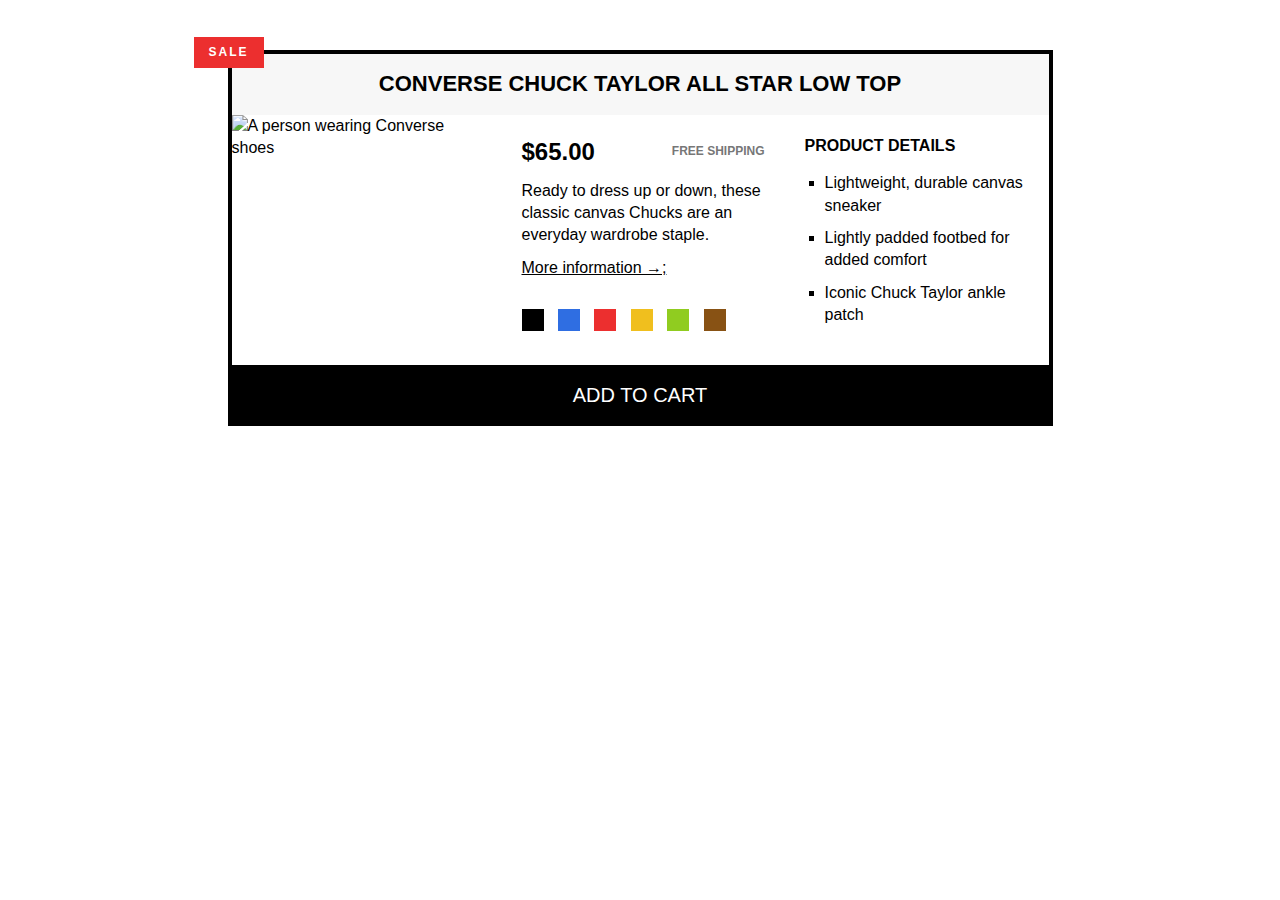
==== starter/04-CSS-Layouts/challenge04.html @ 53400bf7 "Update materials" ====
<!DOCTYPE html>
<html lang="en">
  <head>
    <meta charset="UTF-8" />
    <meta name="viewport" content="width=device-width, initial-scale=1.0" />
    <link href="challenge04.css" rel="stylesheet" />
    <title>Section 4 - Challenge #1</title>
  </head>
  <body>
    <article class="product">
      <h2 class="product-title">Converse Chuck Taylor All Star Low Top</h2>
      <div class="clearfix">
        <img
          src="img/challenges.jpg"
          alt="A person wearing Converse shoes"
          width="250"
          height="250"
          class="product-img"
        />

        <div class="product-info">
          <div>
            <p class="price"><strong>$65.00</strong></p>
            <p class="shipping">Free shipping</p>
          </div>
          <p class="sale">Sale</p>

          <p class="product-description">
            Ready to dress up or down, these classic canvas Chucks are an
            everyday wardrobe staple.
          </p>
          <a class="more-info" href="https://www,converse.com"
            >More information &rarr;;</a
          >

          <div class="colors">
            <div class="color"></div>
            <div class="color color-blue"></div>
            <div class="color color-red"></div>
            <div class="color color-yellow"></div>
            <div class="color color-green"></div>
            <div class="color color-brown"></div>
          </div>
        </div>

        <div class="product-details">
          <h3 class="details-title">Product details</h3>
          <ul class="details-list">
            <li>Lightweight, durable canvas sneaker</li>
            <li>Lightly padded footbed for added comfort</li>
            <li>Iconic Chuck Taylor ankle patch</li>
          </ul>
        </div>
      </div>
      <button class="add-cart">Add to cart</button>
    </article>
  </body>
</html>
---- starter/04-CSS-Layouts/challenge04.css ----
* {
  margin: 0;
  padding: 0;
  box-sizing: border-box;
}

body {
  font-family: sans-serif;
  line-height: 1.4;
}

/* h2 {
  position: relative;
}

h2::after {
  content: "SALE";
  background-color: orangered;
  color: white;
  font-size: 14px;
  font-weight: bold;
  letter-spacing: 1px;
  display: inline-block;
  padding: 5px 10px;
  position: absolute;
  top: -15px;
  left: -25px;
} */

/* h3 {
  margin-top: 20px;
  margin-bottom: 20px;
} */

p {
  margin-bottom: 7px;
}

/* PRODUCT */
.product {
  border: 4px solid black;
  width: 825px;
  margin: 50px auto;
  position: relative;
}

.product-title {
  text-align: center;
  font-size: 22px;
  text-transform: uppercase;
  background-color: #f7f7f7;
  /* padding-top: 20px;
  padding-bottom: 20px; */
  padding: 15px;
}

.product-img {
  float: left;
  margin-right: 40px;
}

/* PRODUCT INFORMATION */
.product-info {
  /*  (825 - 8 - 250 - 80) / 2  */
  width: 243px;
  float: left;
  margin-right: 40px;
  margin-top: 20px;
}

.price {
  font-size: 24px;
  float: left;
}

.shipping {
  font-size: 12px;
  text-transform: uppercase;
  font-weight: bold;
  color: #777;
  margin-bottom: 20px;
  margin-top: 8px;
  float: right;
}

.sale {
  background-color: #ec2f2f;
  color: #fff;
  font-size: 12px;
  font-weight: bold;
  text-transform: uppercase;
  letter-spacing: 2px;
  padding: 7px 15px;
  display: inline-block;
  /* width: 40px;
  text-align: center; */
  position: absolute;
  top: -17px;
  left: -38px;
}

.product-description {
  clear: both;
  margin-bottom: 10px;
}

.more-info:link,
.more-info:visited {
  color: black;
  display: inline-block;
  margin-bottom: 30px;
}

.more-info:hover,
.more-info:active {
  text-decoration: none;
}

/*div {
  margin-top: 30px;
  margin-left: 15px;
  width: 25px;
  height: 25px;
  display: inline-block;
}

div:first-child {
  margin-left: 0;
}

#box--0 {
  background-color: black;
}

#box--1 {
  background-color: blue;
}

#box--2 {
  background-color: red;
}

#box--3 {
  background-color: yellow;
}

#box--4 {
  background-color: green;
}

#box--5 {
  background-color: brown;
} */

.color {
  background-color: #000;
  height: 22px;
  width: 22px;
  display: inline-block;
  margin-right: 10px;
}

.color-blue {
  background-color: #2f6ee2;
}

.color-red {
  background-color: #ec2f2f;
}

.color-yellow {
  background-color: #f0bf1e;
}

.color-green {
  background-color: #90cc20;
}

.color-brown {
  background-color: #885214;
}

/* PRODUCT DETAILS */
.product-details {
  width: 243px;
  float: left;
  margin-top: 20px;
}

.details-title {
  text-transform: uppercase;
  font-size: 16px;
  margin-bottom: 15px;
  /* margin-top: 30px; */
}

.details-list {
  list-style: square;
  margin-left: 20px;
}

.details-list li {
  margin-bottom: 10px;
}

/* BUTTON */
.add-cart {
  background-color: #000;
  border: none;
  color: #fff;
  font-size: 20px;
  text-transform: uppercase;
  cursor: pointer;
  width: 100%;
  /* height: auto; */
  /* padding-top: 20px;
  padding-bottom: 20px; */
  padding: 15px;
  border-top: 4px solid black;
}

.add-cart:hover {
  color: #000;
  background-color: #fff;
}

/* .float-left {
  float: left;
}

.float-right {
  float: right;
} */

.clearfix::after {
  clear: both;
  content: "";
  display: block;
}

/* .product-info {
  width: 300px;
  float: left;
  padding-left: 20px;
  padding-top: 22px;
  padding-right: 20px;
} */

/* .product-details {
  width: 240px;
  float: right;
} */
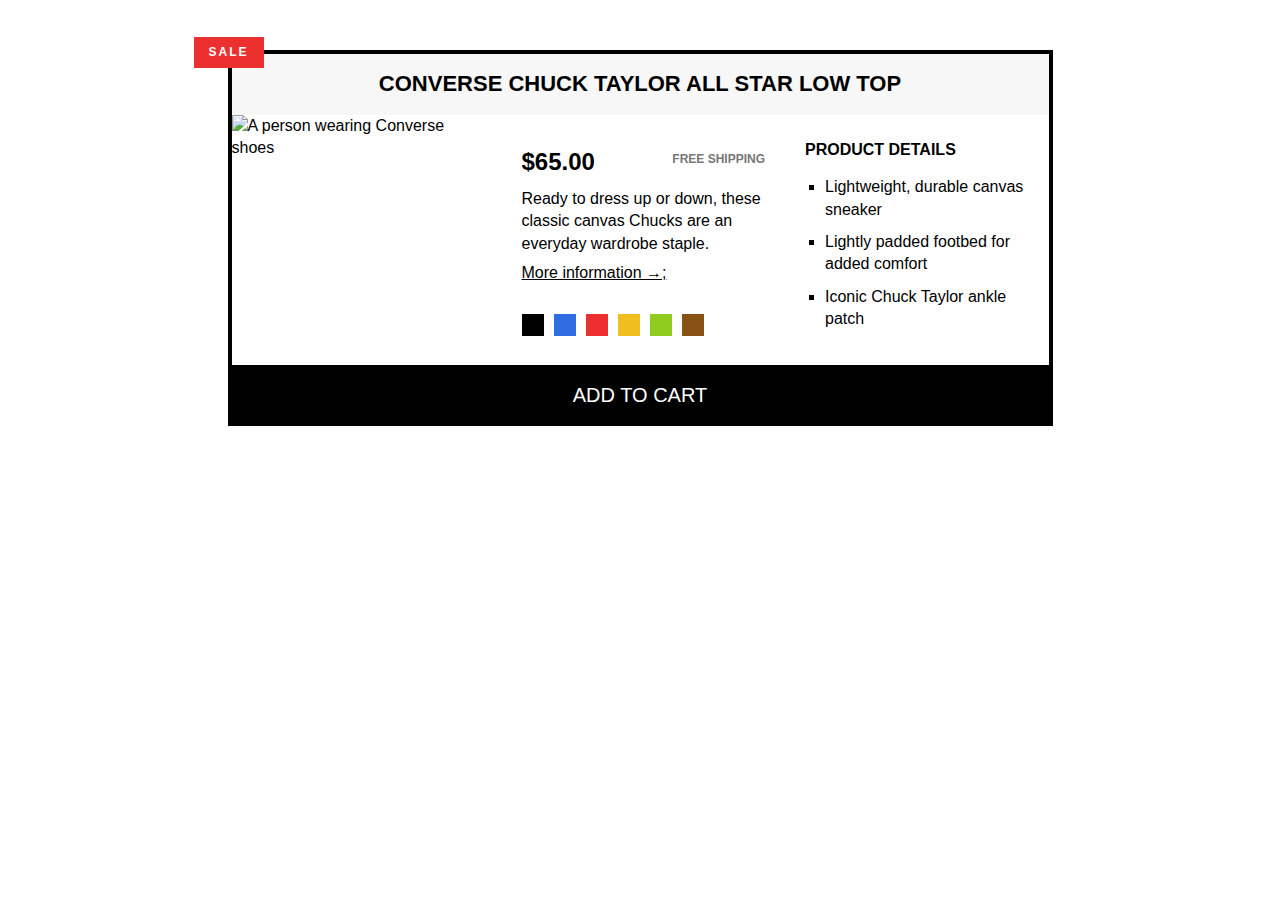
==== commit 7cacff0b: "Update Flexbox and CSS Grid layouts" ====
--- a/starter/04-CSS-Layouts/challenge04.html
+++ b/starter/04-CSS-Layouts/challenge04.html
@@ -9,49 +9,49 @@
   <body>
     <article class="product">
       <h2 class="product-title">Converse Chuck Taylor All Star Low Top</h2>
-      <div class="clearfix">
-        <img
-          src="img/challenges.jpg"
-          alt="A person wearing Converse shoes"
-          width="250"
-          height="250"
-          class="product-img"
-        />
+      <!-- <div class="flex-row"> -->
+      <img
+        src="img/challenges.jpg"
+        alt="A person wearing Converse shoes"
+        width="250"
+        height="250"
+        class="product-img"
+      />
 
-        <div class="product-info">
-          <div>
-            <p class="price"><strong>$65.00</strong></p>
-            <p class="shipping">Free shipping</p>
-          </div>
-          <p class="sale">Sale</p>
+      <div class="product-info">
+        <div class="flex-row">
+          <p class="price"><strong>$65.00</strong></p>
+          <p class="shipping">Free shipping</p>
+        </div>
+        <p class="sale">Sale</p>
 
-          <p class="product-description">
-            Ready to dress up or down, these classic canvas Chucks are an
-            everyday wardrobe staple.
-          </p>
-          <a class="more-info" href="https://www,converse.com"
-            >More information &rarr;;</a
-          >
+        <p class="product-description">
+          Ready to dress up or down, these classic canvas Chucks are an everyday
+          wardrobe staple.
+        </p>
+        <a class="more-info" href="https://www,converse.com"
+          >More information &rarr;;</a
+        >
 
-          <div class="colors">
-            <div class="color"></div>
-            <div class="color color-blue"></div>
-            <div class="color color-red"></div>
-            <div class="color color-yellow"></div>
-            <div class="color color-green"></div>
-            <div class="color color-brown"></div>
-          </div>
-        </div>
-
-        <div class="product-details">
-          <h3 class="details-title">Product details</h3>
-          <ul class="details-list">
-            <li>Lightweight, durable canvas sneaker</li>
-            <li>Lightly padded footbed for added comfort</li>
-            <li>Iconic Chuck Taylor ankle patch</li>
-          </ul>
+        <div class="product-colors">
+          <div class="color"></div>
+          <div class="color color-blue"></div>
+          <div class="color color-red"></div>
+          <div class="color color-yellow"></div>
+          <div class="color color-green"></div>
+          <div class="color color-brown"></div>
         </div>
       </div>
+
+      <div class="product-details">
+        <h3 class="details-title">Product details</h3>
+        <ul class="details-list">
+          <li>Lightweight, durable canvas sneaker</li>
+          <li>Lightly padded footbed for added comfort</li>
+          <li>Iconic Chuck Taylor ankle patch</li>
+        </ul>
+      </div>
+      <!-- </div> -->
       <button class="add-cart">Add to cart</button>
     </article>
   </body>
--- a/starter/04-CSS-Layouts/challenge04.css
+++ b/starter/04-CSS-Layouts/challenge04.css
@@ -11,9 +11,9 @@
 
 /* h2 {
   position: relative;
-}
-
-h2::after {
+} */
+
+/* h2::after {
   content: "SALE";
   background-color: orangered;
   color: white;
@@ -42,6 +42,10 @@
   width: 825px;
   margin: 50px auto;
   position: relative;
+  display: grid;
+  grid-template-columns: 250px 1fr 1fr;
+  align-items: center;
+  column-gap: 40px;
 }
 
 .product-title {
@@ -52,25 +56,27 @@
   /* padding-top: 20px;
   padding-bottom: 20px; */
   padding: 15px;
-}
-
-.product-img {
+  grid-column: 1/-1;
+}
+
+/* .product-img {
   float: left;
   margin-right: 40px;
-}
+} */
 
 /* PRODUCT INFORMATION */
-.product-info {
-  /*  (825 - 8 - 250 - 80) / 2  */
+/* .product-info {
+  (825 - 8 - 250 - 80) / 2
   width: 243px;
-  float: left;
+  float: left; 
+    margin-top: 20px;
   margin-right: 40px;
-  margin-top: 20px;
-}
+  flex: 1;
+} */
 
 .price {
   font-size: 24px;
-  float: left;
+  /* float: left; */
 }
 
 .shipping {
@@ -80,7 +86,7 @@
   color: #777;
   margin-bottom: 20px;
   margin-top: 8px;
-  float: right;
+  /* float: right; */
 }
 
 .sale {
@@ -99,10 +105,11 @@
   left: -38px;
 }
 
-.product-description {
+/* .product-description {
   clear: both;
   margin-bottom: 10px;
-}
+  flex: 0;
+} */
 
 .more-info:link,
 .more-info:visited {
@@ -152,12 +159,19 @@
   background-color: brown;
 } */
 
+.product-colors {
+  display: flex;
+  flex-direction: row;
+  /* justify-content: space-between; */
+  gap: 10px;
+}
+
 .color {
   background-color: #000;
   height: 22px;
   width: 22px;
   display: inline-block;
-  margin-right: 10px;
+  /* margin-right: 10px; */
 }
 
 .color-blue {
@@ -183,8 +197,8 @@
 /* PRODUCT DETAILS */
 .product-details {
   width: 243px;
-  float: left;
-  margin-top: 20px;
+  /* float: left;
+  margin-top: 20px; */
 }
 
 .details-title {
@@ -217,6 +231,7 @@
   padding-bottom: 20px; */
   padding: 15px;
   border-top: 4px solid black;
+  grid-column: 1/-1;
 }
 
 .add-cart:hover {
@@ -226,17 +241,17 @@
 
 /* .float-left {
   float: left;
-}
-
-.float-right {
+} */
+
+/* .float-right {
   float: right;
 } */
 
-.clearfix::after {
+/* .clearfix::after {
   clear: both;
   content: "";
   display: block;
-}
+} */
 
 /* .product-info {
   width: 300px;
@@ -250,3 +265,11 @@
   width: 240px;
   float: right;
 } */
+
+.flex-row {
+  display: flex;
+  flex-direction: row;
+  justify-content: space-between;
+  align-items: center;
+  gap: 40px;
+}
